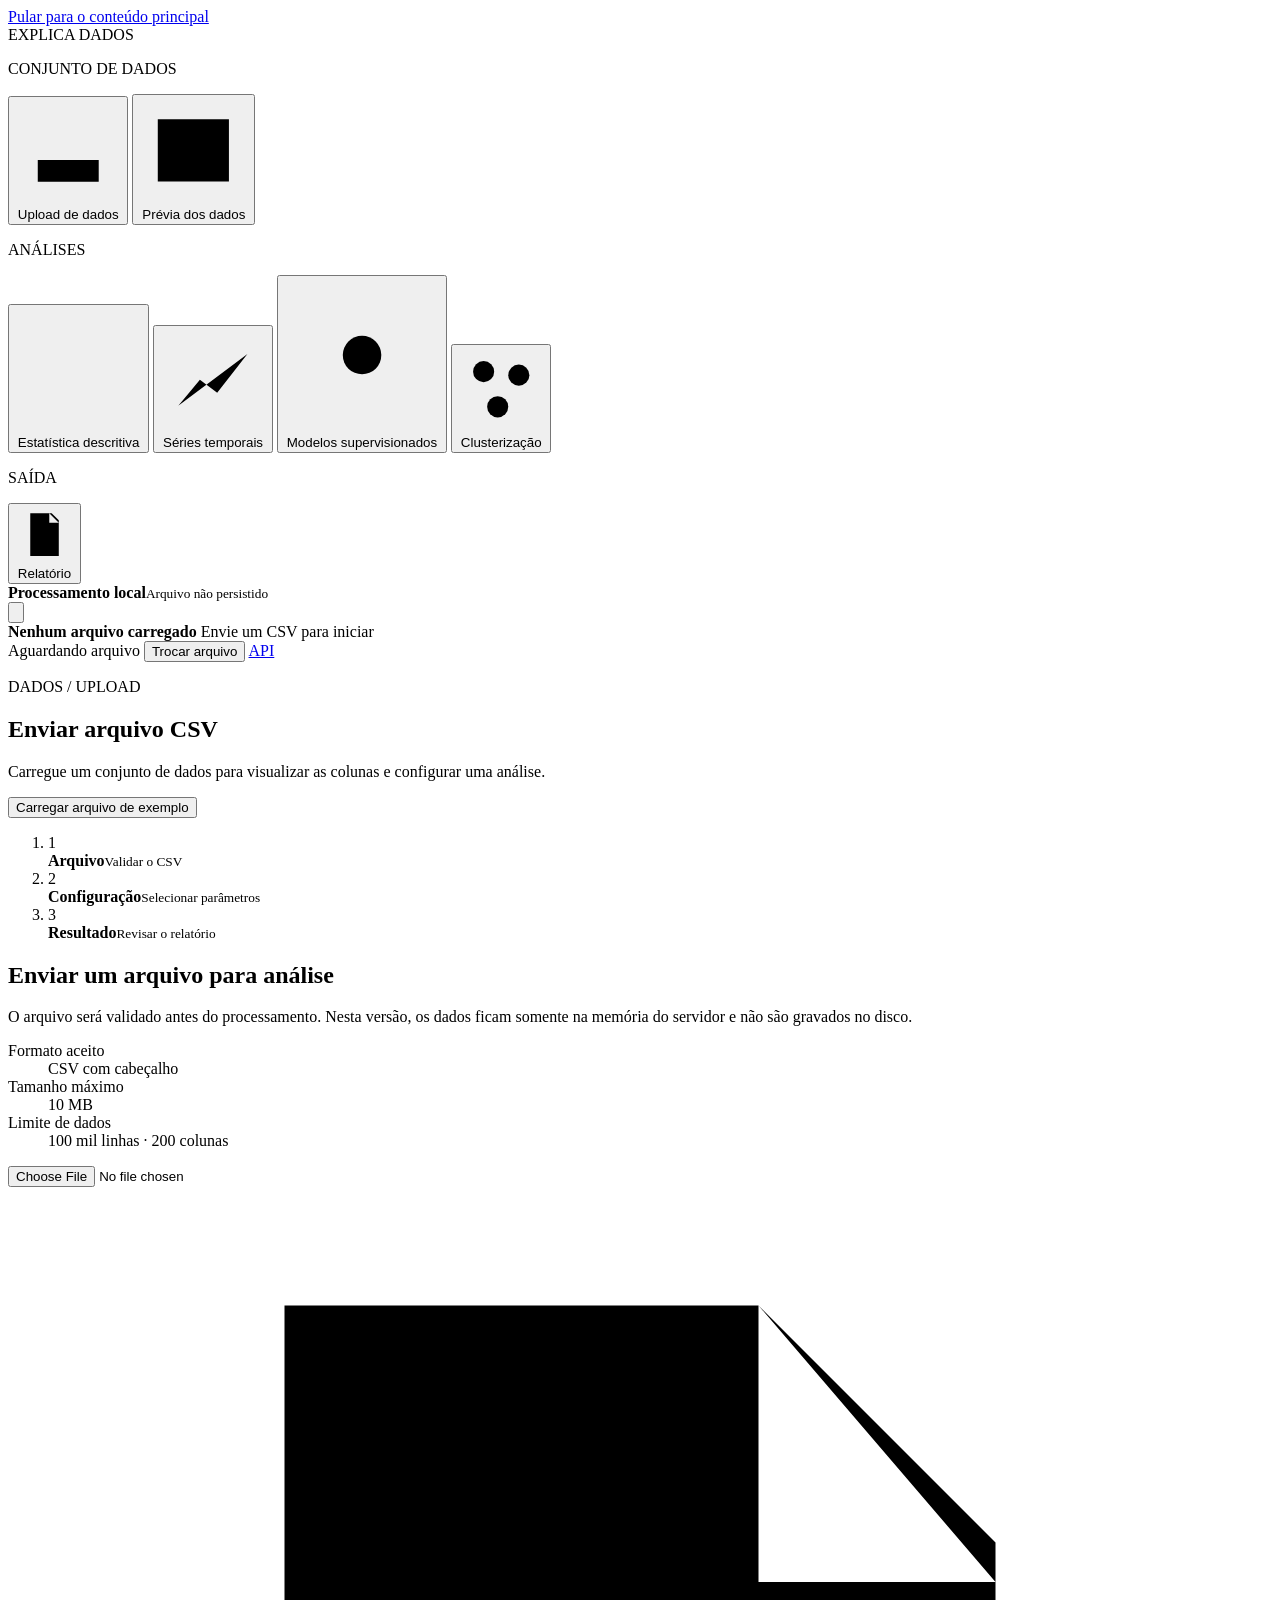
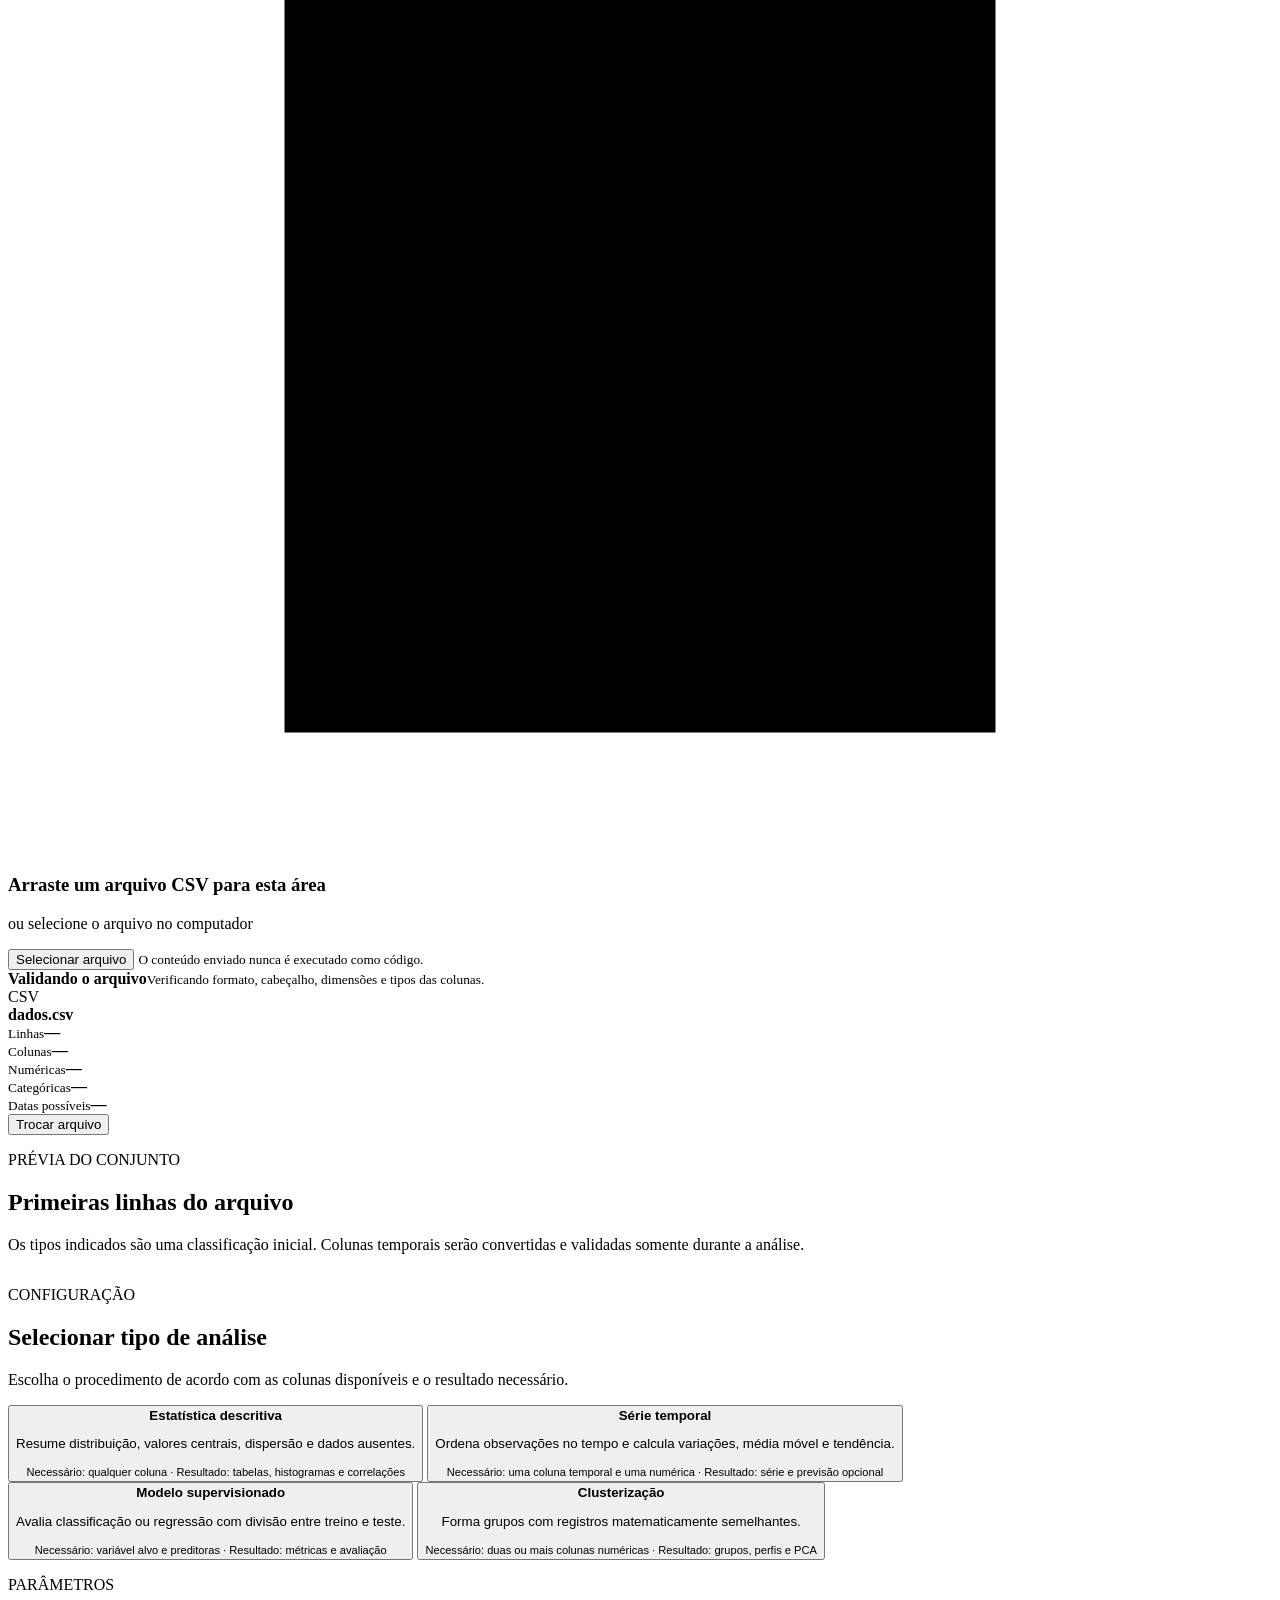
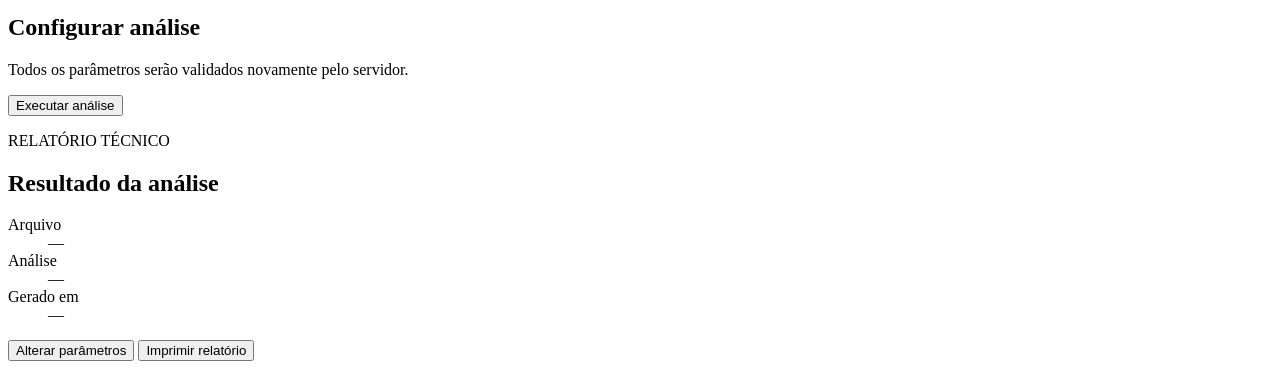
==== app/static/index.html @ f767da30 "feat: versão preliminar do Explain Data" ====
<!doctype html>
<html lang="pt-BR">
<head>
  <meta charset="utf-8">
  <meta name="viewport" content="width=device-width, initial-scale=1">
  <meta name="description" content="Aplicação profissional para análise explicada de arquivos CSV.">
  <title>Explica Dados — análise de dados</title>
  <link rel="stylesheet" href="/static/css/styles.css">
  <script src="https://cdn.plot.ly/plotly-3.0.1.min.js" defer></script>
  <script src="/static/js/app.js" defer></script>
</head>
<body>
  <a class="skip-link" href="#main-content">Pular para o conteúdo principal</a>

  <div class="app-shell">
    <aside class="sidebar" id="sidebar" aria-label="Navegação principal">
      <div class="sidebar-brand">
        <span class="brand-symbol" aria-hidden="true">
          <i></i><i></i><i></i>
        </span>
        <span>EXPLICA DADOS</span>
      </div>

      <nav class="sidebar-nav">
        <p class="nav-label">CONJUNTO DE DADOS</p>
        <button class="nav-item active" type="button" data-nav-step="1">
          <svg viewBox="0 0 24 24" aria-hidden="true"><path d="M12 16V4m0 0L7 9m5-5 5 5M5 14v5h14v-5"/></svg>
          <span>Upload de dados</span>
        </button>
        <button class="nav-item" type="button" data-nav-step="2">
          <svg viewBox="0 0 24 24" aria-hidden="true"><path d="M4 5h16v14H4zM4 10h16M9 5v14"/></svg>
          <span>Prévia dos dados</span>
        </button>

        <p class="nav-label">ANÁLISES</p>
        <button class="nav-item" type="button" data-nav-analysis="descriptive">
          <svg viewBox="0 0 24 24" aria-hidden="true"><path d="M5 19V9m7 10V5m7 14v-7"/></svg>
          <span>Estatística descritiva</span>
        </button>
        <button class="nav-item" type="button" data-nav-analysis="time-series">
          <svg viewBox="0 0 24 24" aria-hidden="true"><path d="M4 18l5-6 4 3 7-9M4 20h16"/></svg>
          <span>Séries temporais</span>
        </button>
        <button class="nav-item" type="button" data-nav-analysis="supervised">
          <svg viewBox="0 0 24 24" aria-hidden="true"><circle cx="12" cy="12" r="3"/><path d="M12 3v3m0 12v3M3 12h3m12 0h3M5.6 5.6l2.1 2.1m8.6 8.6 2.1 2.1m0-12.8-2.1 2.1m-8.6 8.6-2.1 2.1"/></svg>
          <span>Modelos supervisionados</span>
        </button>
        <button class="nav-item" type="button" data-nav-analysis="clustering">
          <svg viewBox="0 0 24 24" aria-hidden="true"><circle cx="7" cy="7" r="3"/><circle cx="17" cy="8" r="3"/><circle cx="11" cy="17" r="3"/><path d="M9.5 8.5l5-1M8 10l2 4m5-4-2.5 4"/></svg>
          <span>Clusterização</span>
        </button>

        <p class="nav-label">SAÍDA</p>
        <button class="nav-item" id="report-nav" type="button" data-nav-step="3">
          <svg viewBox="0 0 24 24" aria-hidden="true"><path d="M6 3h9l3 3v15H6zM14 3v4h4M9 12h6m-6 4h6"/></svg>
          <span>Relatório</span>
        </button>
      </nav>

      <div class="sidebar-footer">
        <span class="status-dot" aria-hidden="true"></span>
        <div><strong>Processamento local</strong><small>Arquivo não persistido</small></div>
      </div>
    </aside>

    <div class="app-column">
      <header class="app-header">
        <button class="menu-toggle" id="menu-toggle" type="button" aria-label="Abrir navegação" aria-expanded="false">
          <svg viewBox="0 0 24 24" aria-hidden="true"><path d="M4 7h16M4 12h16M4 17h16"/></svg>
        </button>
        <div class="active-dataset">
          <strong id="header-dataset-name">Nenhum arquivo carregado</strong>
          <span id="header-dataset-meta">Envie um CSV para iniciar</span>
        </div>
        <div class="header-actions">
          <span class="processing-status" id="processing-status"><i></i> Aguardando arquivo</span>
          <button class="button button-secondary button-compact hidden" id="header-change-file" type="button">Trocar arquivo</button>
          <a class="help-link" href="/docs" target="_blank" rel="noreferrer">API</a>
        </div>
      </header>

      <main id="main-content" class="main-content">
        <section class="page-heading">
          <div>
            <p class="breadcrumb" id="breadcrumb">DADOS / UPLOAD</p>
            <h1 id="page-title">Enviar arquivo CSV</h1>
            <p id="page-description">Carregue um conjunto de dados para visualizar as colunas e configurar uma análise.</p>
          </div>
          <button class="button button-secondary" id="sample-button" type="button">Carregar arquivo de exemplo</button>
        </section>

        <section class="workspace-section" id="workspace">
          <ol class="progress-steps" aria-label="Etapas da análise">
            <li class="active" data-progress="1"><span>1</span><div><b>Arquivo</b><small>Validar o CSV</small></div></li>
            <li data-progress="2"><span>2</span><div><b>Configuração</b><small>Selecionar parâmetros</small></div></li>
            <li data-progress="3"><span>3</span><div><b>Resultado</b><small>Revisar o relatório</small></div></li>
          </ol>

          <div id="alert-region" class="alert-region" aria-live="polite"></div>

          <section class="panel active" id="upload-panel" aria-labelledby="upload-title">
            <div class="upload-layout">
              <div>
                <h2 id="upload-title">Enviar um arquivo para análise</h2>
                <p>O arquivo será validado antes do processamento. Nesta versão, os dados ficam somente na memória do servidor e não são gravados no disco.</p>
                <dl class="upload-requirements">
                  <div><dt>Formato aceito</dt><dd>CSV com cabeçalho</dd></div>
                  <div><dt>Tamanho máximo</dt><dd>10 MB</dd></div>
                  <div><dt>Limite de dados</dt><dd>100 mil linhas · 200 colunas</dd></div>
                </dl>
              </div>
              <div class="dropzone" id="dropzone">
                <input id="file-input" type="file" accept=".csv,text/csv" aria-describedby="upload-help">
                <svg class="upload-file-icon" viewBox="0 0 32 32" aria-hidden="true"><path d="M7 3h12l6 6v20H7zM19 3v7h6M16 24V13m0 0-4 4m4-4 4 4"/></svg>
                <h3>Arraste um arquivo CSV para esta área</h3>
                <p>ou selecione o arquivo no computador</p>
                <button type="button" class="button button-primary" id="browse-button">Selecionar arquivo</button>
                <small id="upload-help">O conteúdo enviado nunca é executado como código.</small>
              </div>
            </div>
            <div class="loading-state hidden" id="upload-loading">
              <span class="spinner"></span>
              <div><strong>Validando o arquivo</strong><small>Verificando formato, cabeçalho, dimensões e tipos das colunas.</small></div>
            </div>
          </section>

          <section class="panel hidden" id="config-panel" aria-labelledby="config-title">
            <div class="dataset-summary">
              <div class="summary-primary">
                <span class="file-type">CSV</span>
                <div><strong id="dataset-name">dados.csv</strong><small id="dataset-meta"></small></div>
              </div>
              <div class="summary-stat"><small>Linhas</small><strong id="summary-rows">—</strong></div>
              <div class="summary-stat"><small>Colunas</small><strong id="summary-columns">—</strong></div>
              <div class="summary-stat"><small>Numéricas</small><strong id="summary-numeric">—</strong></div>
              <div class="summary-stat"><small>Categóricas</small><strong id="summary-categorical">—</strong></div>
              <div class="summary-stat"><small>Datas possíveis</small><strong id="summary-dates">—</strong></div>
              <button type="button" class="button button-secondary button-compact" id="change-file">Trocar arquivo</button>
            </div>

            <section class="content-section preview-block">
              <div class="section-title-row">
                <div>
                  <p class="section-kicker">PRÉVIA DO CONJUNTO</p>
                  <h2 id="config-title">Primeiras linhas do arquivo</h2>
                  <p>Os tipos indicados são uma classificação inicial. Colunas temporais serão convertidas e validadas somente durante a análise.</p>
                </div>
                <span id="quality-chip" class="quality-status"></span>
              </div>
              <div class="table-wrap"><table id="preview-table"></table></div>
            </section>

            <section class="content-section analysis-picker">
              <div class="section-title-row">
                <div>
                  <p class="section-kicker">CONFIGURAÇÃO</p>
                  <h2>Selecionar tipo de análise</h2>
                  <p>Escolha o procedimento de acordo com as colunas disponíveis e o resultado necessário.</p>
                </div>
              </div>
              <div class="analysis-grid" role="radiogroup" aria-label="Tipo de análise">
                <button class="analysis-card selected" type="button" data-analysis="descriptive" role="radio" aria-checked="true">
                  <div><strong>Estatística descritiva</strong><p>Resume distribuição, valores centrais, dispersão e dados ausentes.</p><small>Necessário: qualquer coluna · Resultado: tabelas, histogramas e correlações</small></div>
                </button>
                <button class="analysis-card" type="button" data-analysis="time-series" role="radio" aria-checked="false">
                  <div><strong>Série temporal</strong><p>Ordena observações no tempo e calcula variações, média móvel e tendência.</p><small>Necessário: uma coluna temporal e uma numérica · Resultado: série e previsão opcional</small></div>
                </button>
                <button class="analysis-card" type="button" data-analysis="supervised" role="radio" aria-checked="false">
                  <div><strong>Modelo supervisionado</strong><p>Avalia classificação ou regressão com divisão entre treino e teste.</p><small>Necessário: variável alvo e preditoras · Resultado: métricas e avaliação</small></div>
                </button>
                <button class="analysis-card" type="button" data-analysis="clustering" role="radio" aria-checked="false">
                  <div><strong>Clusterização</strong><p>Forma grupos com registros matematicamente semelhantes.</p><small>Necessário: duas ou mais colunas numéricas · Resultado: grupos, perfis e PCA</small></div>
                </button>
              </div>
            </section>

            <section class="content-section configuration-section">
              <div class="section-title-row">
                <div>
                  <p class="section-kicker">PARÂMETROS</p>
                  <h2>Configurar análise</h2>
                </div>
              </div>
              <form id="analysis-form">
                <div id="analysis-fields"></div>
                <div class="form-actions">
                  <p>Todos os parâmetros serão validados novamente pelo servidor.</p>
                  <button class="button button-primary" type="submit">Executar análise</button>
                </div>
              </form>
            </section>
          </section>

          <section class="panel hidden" id="result-panel" aria-labelledby="result-title">
            <div class="report-header">
              <div>
                <p class="section-kicker">RELATÓRIO TÉCNICO</p>
                <h2 id="result-title">Resultado da análise</h2>
                <dl class="report-metadata">
                  <div><dt>Arquivo</dt><dd id="report-filename">—</dd></div>
                  <div><dt>Análise</dt><dd id="report-analysis">—</dd></div>
                  <div><dt>Gerado em</dt><dd id="report-generated-at">—</dd></div>
                </dl>
              </div>
              <div class="report-actions">
                <button class="button button-secondary" id="back-config" type="button">Alterar parâmetros</button>
                <button class="button button-primary" id="print-report" type="button">Imprimir relatório</button>
              </div>
            </div>
            <div id="result-content"></div>
          </section>
        </section>
      </main>
    </div>
  </div>
</body>
</html>
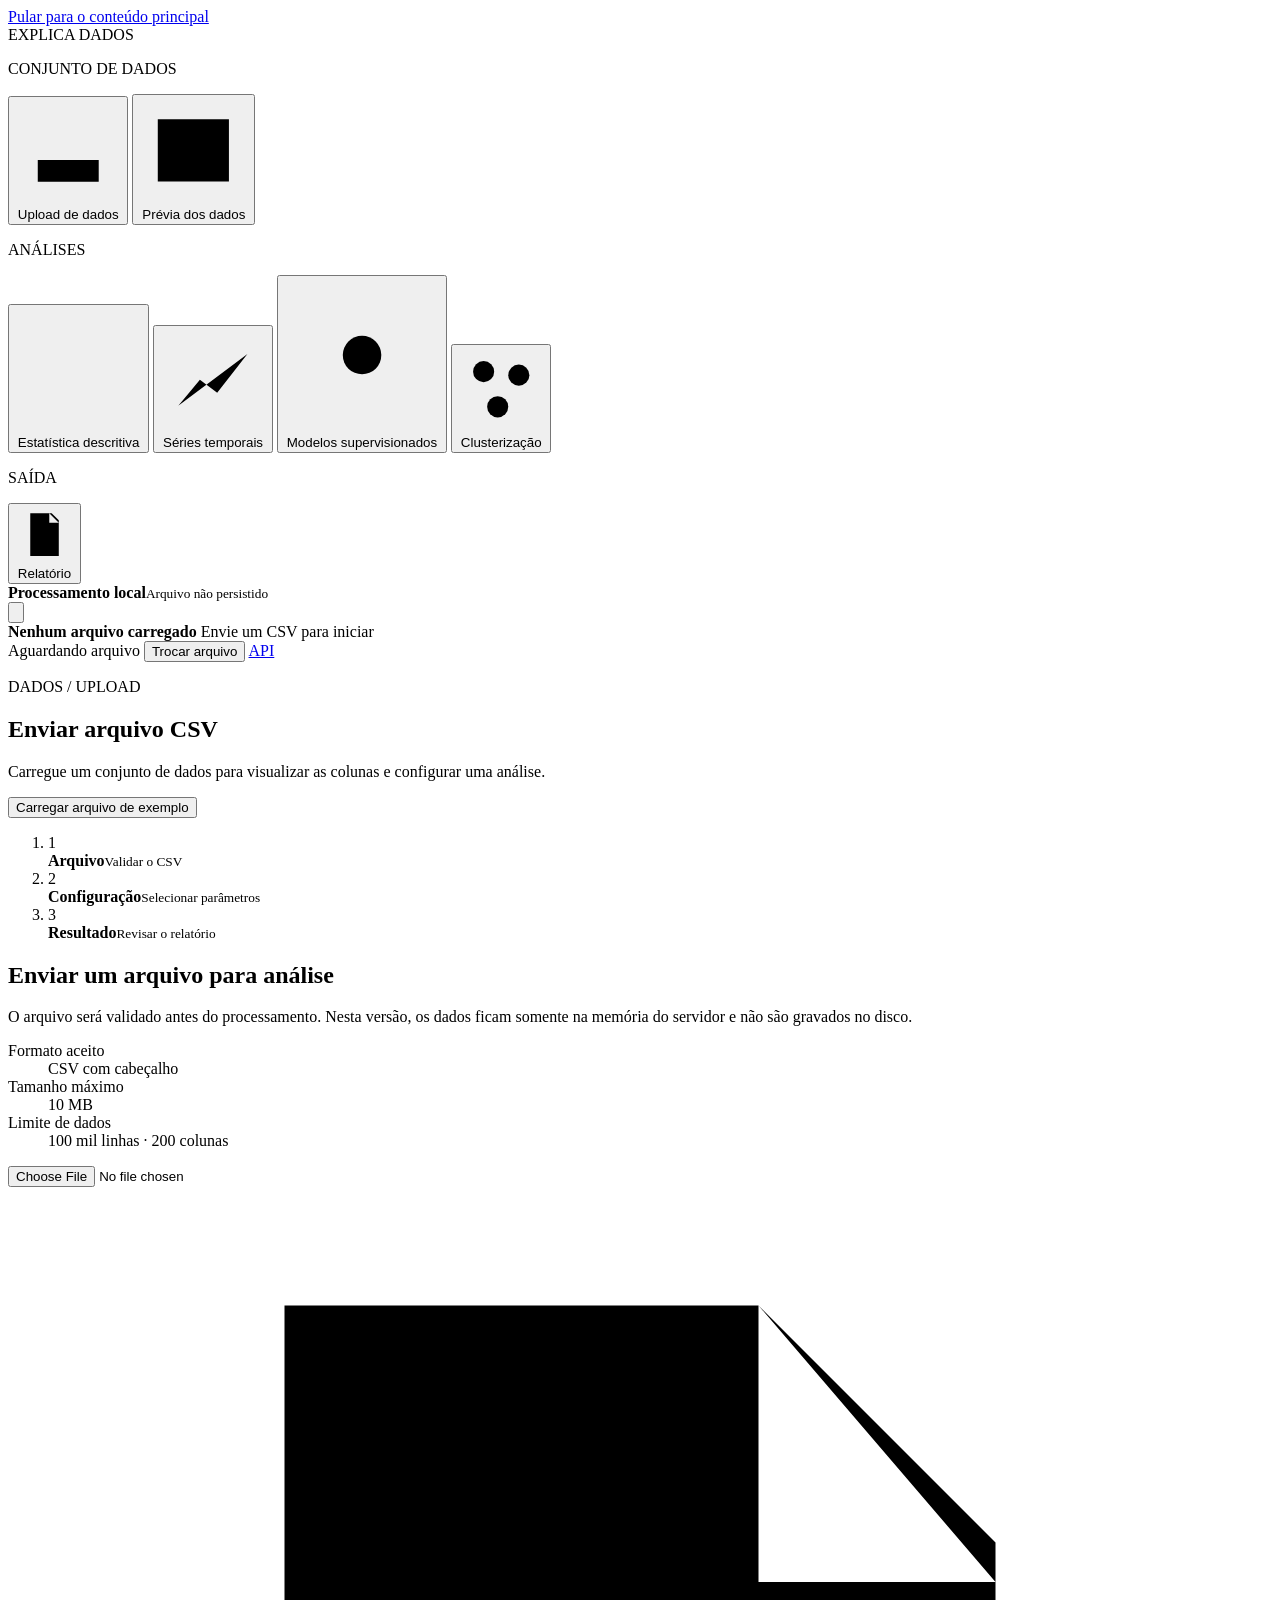
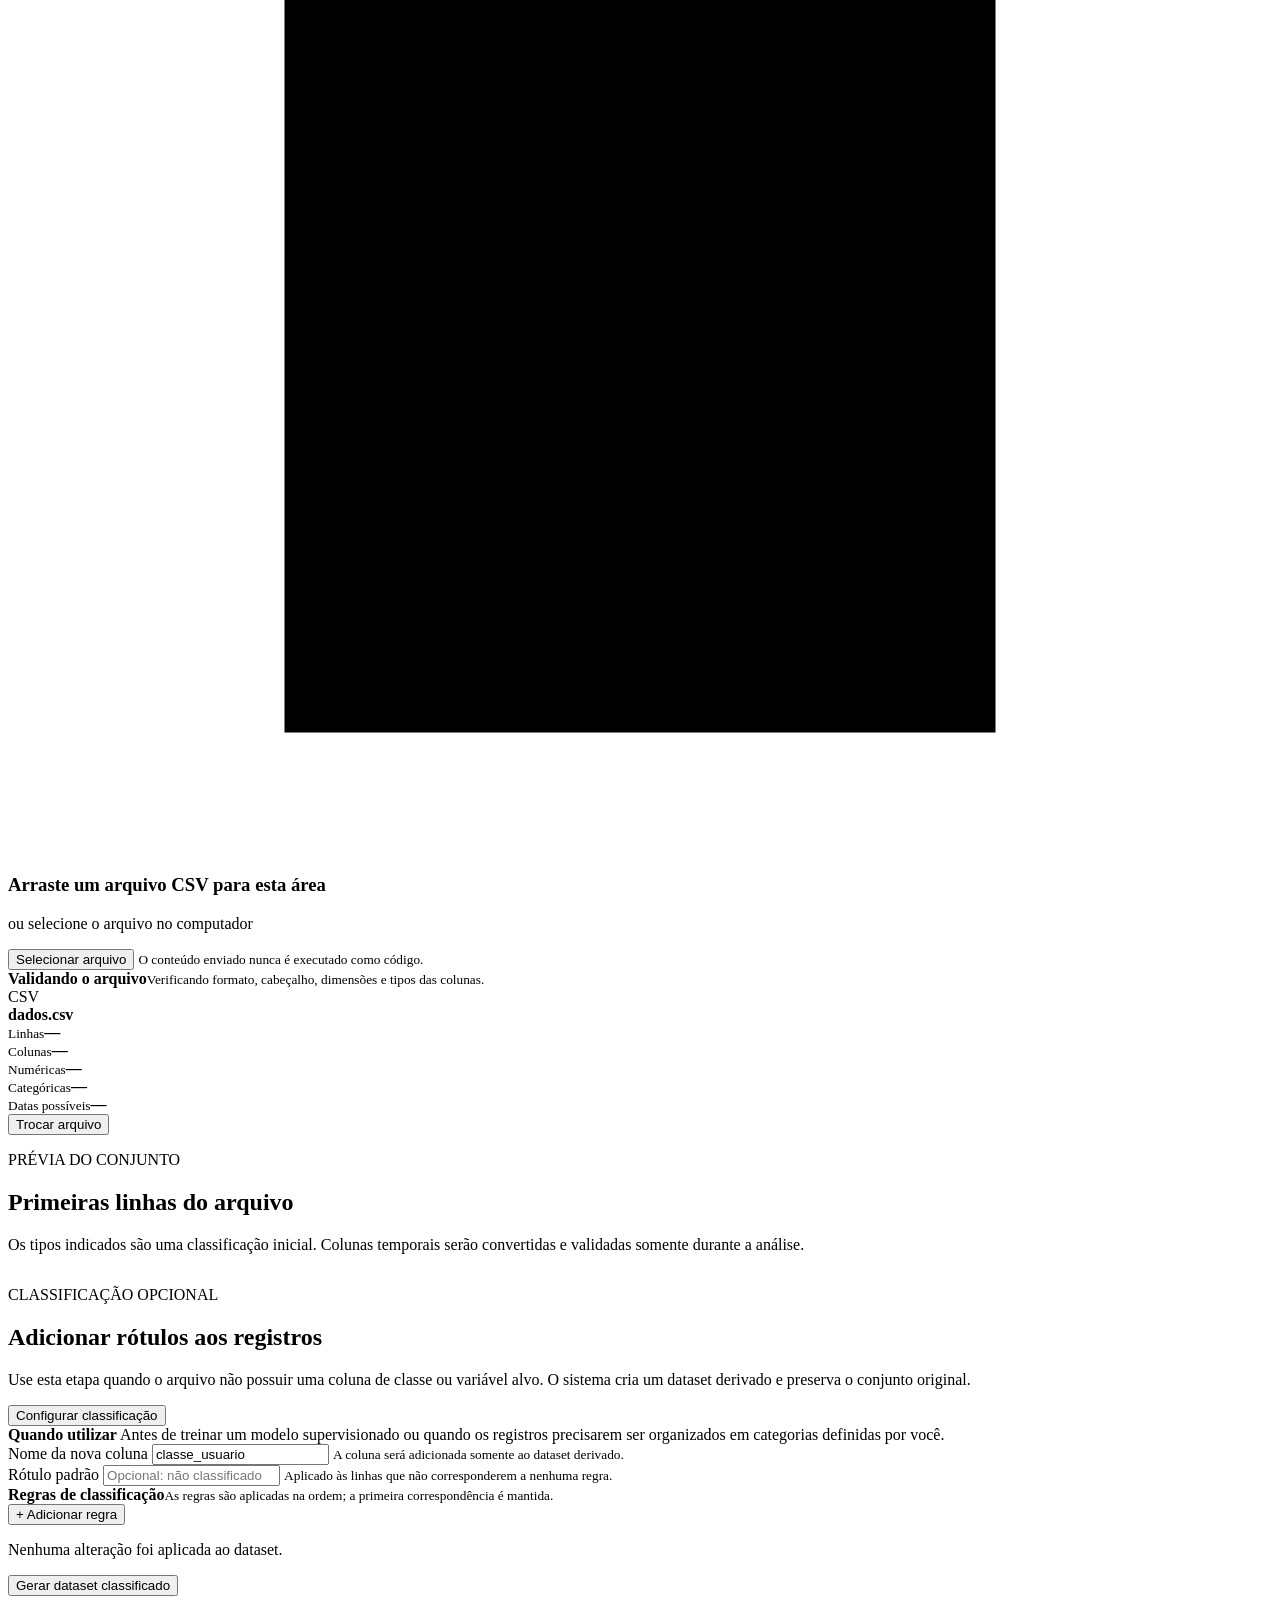
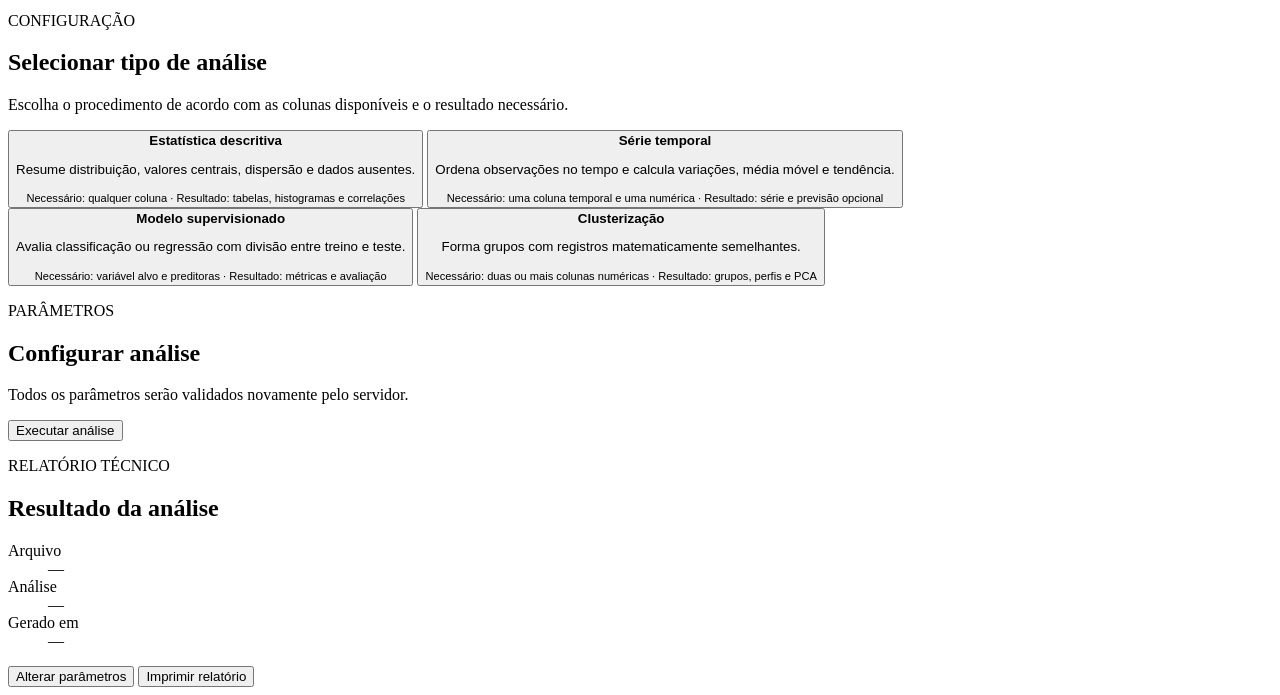
==== commit 40c52dfa: "feat: add optional classification for unlabeled data with user-defined rules" ====
--- a/app/static/index.html
+++ b/app/static/index.html
@@ -150,6 +150,44 @@
               <div class="table-wrap"><table id="preview-table"></table></div>
             </section>
 
+            <section class="content-section classification-section">
+              <div class="section-title-row">
+                <div>
+                  <p class="section-kicker">CLASSIFICAÇÃO OPCIONAL</p>
+                  <h2>Adicionar rótulos aos registros</h2>
+                  <p>Use esta etapa quando o arquivo não possuir uma coluna de classe ou variável alvo. O sistema cria um dataset derivado e preserva o conjunto original.</p>
+                </div>
+                <button class="button button-secondary" id="toggle-classification" type="button" aria-expanded="false">Configurar classificação</button>
+              </div>
+              <div class="classification-help">
+                <strong>Quando utilizar</strong>
+                <span>Antes de treinar um modelo supervisionado ou quando os registros precisarem ser organizados em categorias definidas por você.</span>
+              </div>
+              <form id="classification-form" class="classification-form hidden">
+                <div class="classification-settings">
+                  <div class="field">
+                    <label for="classification-column">Nome da nova coluna</label>
+                    <input id="classification-column" type="text" maxlength="100" value="classe_usuario" required>
+                    <small>A coluna será adicionada somente ao dataset derivado.</small>
+                  </div>
+                  <div class="field">
+                    <label for="classification-default">Rótulo padrão</label>
+                    <input id="classification-default" type="text" maxlength="100" placeholder="Opcional: não classificado">
+                    <small>Aplicado às linhas que não corresponderem a nenhuma regra.</small>
+                  </div>
+                </div>
+                <div class="classification-rules-header">
+                  <div><strong>Regras de classificação</strong><small>As regras são aplicadas na ordem; a primeira correspondência é mantida.</small></div>
+                  <button class="button button-secondary button-compact" id="add-classification-rule" type="button">+ Adicionar regra</button>
+                </div>
+                <div id="classification-rules"></div>
+                <div class="form-actions">
+                  <p id="classification-status">Nenhuma alteração foi aplicada ao dataset.</p>
+                  <button class="button button-primary" type="submit">Gerar dataset classificado</button>
+                </div>
+              </form>
+            </section>
+
             <section class="content-section analysis-picker">
               <div class="section-title-row">
                 <div>
